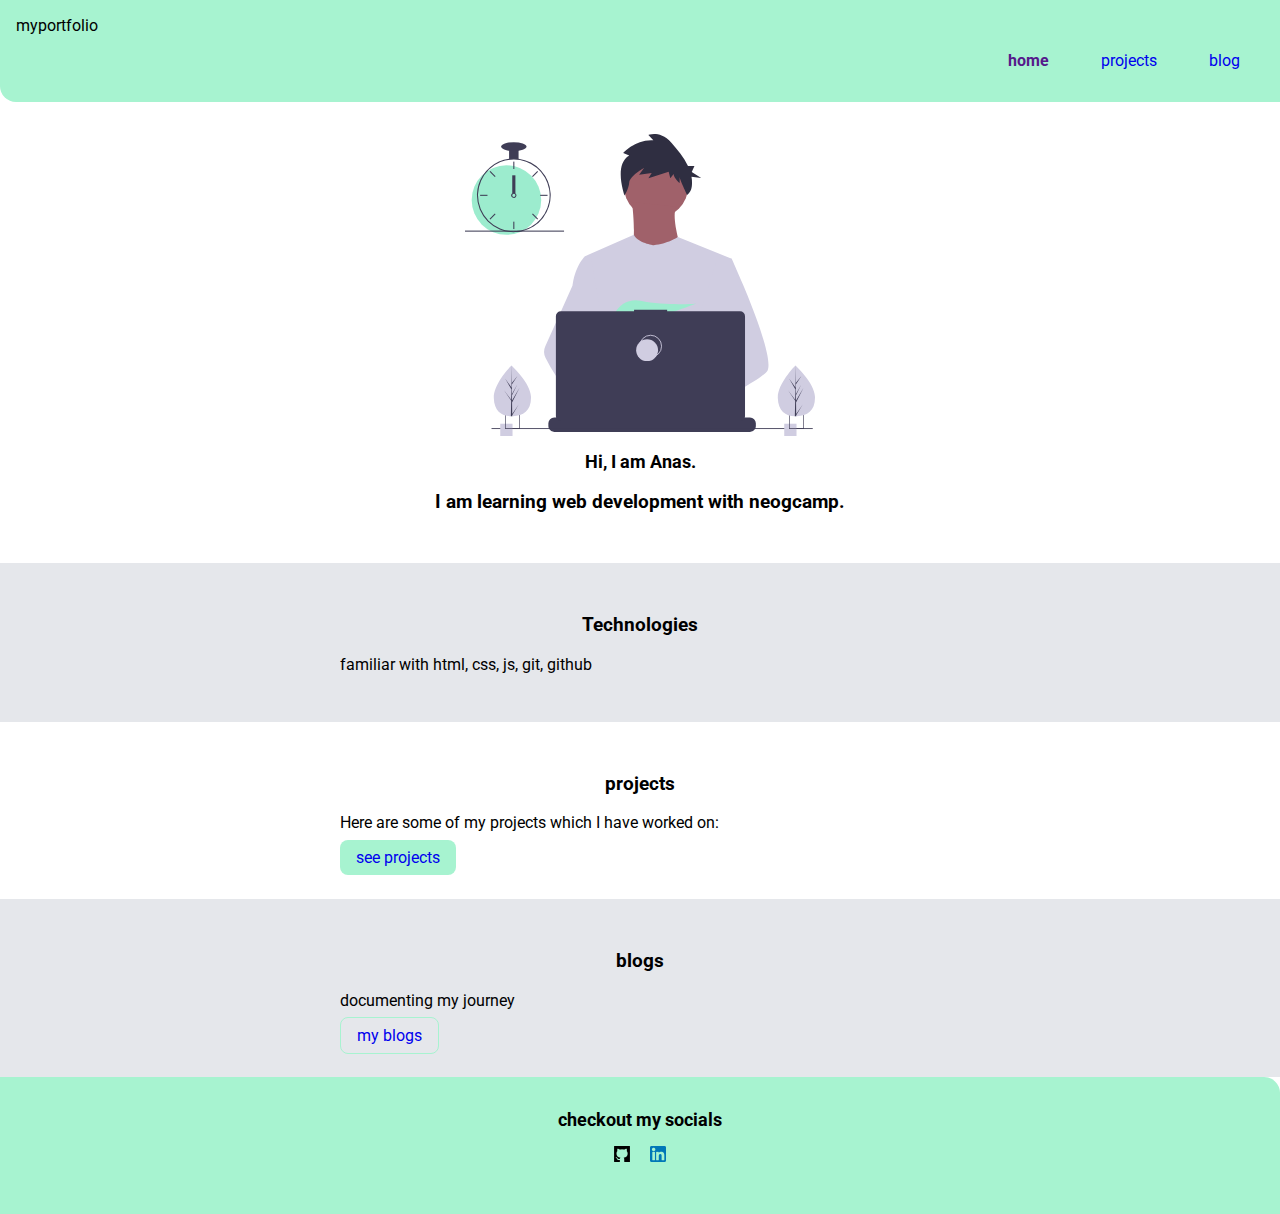
==== index.html @ 065e0af3 "first commit" ====
<!DOCTYPE html>
<html lang="en">
<head>
    <meta charset="UTF-8">
    <meta http-equiv="X-UA-Compatible" content="IE=edge">
    <meta name="viewport" content="width=device-width, initial-scale=1.0">
    <title>home | anas</title>
    <link href="style.css" rel="stylesheet"/>
</head>
<body>
    
    <nav class="navigation container">
        <div class="nav-brand">myportfolio</div>
        <ul class="nav-pills">
            <li class="list-item-inline">
                <a href="" class="link link-active">home</a>
            </li>
            <li class="list-item-inline">
                <a href="./projects.html" class="link">projects</a>
            </li>
            <li class="list-item-inline">
                <a href="./blogs.html" class="link">blog</a>
            </li>
        </ul>
    </nav>

    <header class="hero">
        <img class="hero-img" src="photo.svg" />
        <h2 class="hero-heading">Hi, I am Anas.</h2>
        <h3>I am learning web development with neogcamp.</h3>
    </header>

    <section class="section ow">
        <div class="container container-center">
            <h3>Technologies</h3>
            <p>familiar with html, css, js, git, github</p>
        </div>
    </section>

    <section class="section">
        <div class="container container-center">
            <h3>projects</h3>
            <p>Here are some of my projects which I have worked on:</p>
            <a href="./projects.html" class="link link-primary">see projects</a>
        </div>
    </section>

    <section class="section ow">
        <div class="container container-center">
            <h3>blogs</h3>
            <p>documenting my journey</p>
            <a href="./blogs.html" class="link link-secondary">my blogs</a>
        </div>
    </section>

    <footer class="footer">
        <div class="footer-header">checkout my socials</div>
        <ul class="social-links">
            <li class="list-item-inline"><a href='https://github.com/anasm11' target="_blank"><img class='logos' src='./github.png'></a></li>
            <li class="list-item-inline"><a href="https://www.linkedin.com/in/anas-m-23198121a/" target='_blank'><img class='logos' src='./linkedin.png'></a></li>
        </ul>
    </footer>
</body>
</html>
---- style.css ----
@import url('https://fonts.googleapis.com/css2?family=Roboto:wght@300&display=swap');

:root {
    --primary-color: #A7F3D0;
    --custom-gray: #E5E7EB;
}

body {
    font-family: 'Roboto', sans-serif;
    margin: 0px;
}

hr {
    margin: 2rem 0rem;
}

.container {
    padding: 0rem 1rem;
}

.container-center {
    max-width: 600px;
    margin: auto;
}

ins{
    text-decoration: none;
    margin: 0rem 3rem;
}

.link {
    text-decoration: none;
    padding: 0.5rem 1rem;
}

.link-primary {
    background-color: var(--primary-color);
    border-radius: 0.5rem;
}

.link-secondary {
    border-radius: 0.5rem;
    border: 1px solid var(--primary-color);
}


.list-non-bullet {
    list-style: none;
}

.list-item-inline {
    display: inline;
    padding: 0rem 0.5rem;
}

.navigation {
    background-color: var(--primary-color);
    
    padding: 1rem;
    border-bottom-left-radius: 1rem;
}

.nav-pills {
    text-align: right;
}

.navigation .link-active {
    font-weight: bold;
}

.hero {
    padding: 2rem;
    text-align: center;
}

.hero .hero-img {
    max-width: 350px;
    display: block;
    margin: auto;
}

.hero .hero-heading {
    color: var(--dark-gray);
    font-size: large;
}

.hero .heading-inverted {
    color: var(--primary-color);
    font-size: large;
}

.section {
    padding: 2rem;

}

.project-list >li{
	margin:3rem 0rem;
}

.section h3 {
    text-align: center;
}

.ow {
    background-color: var(--custom-gray);
}

.footer {
    background-color: var(--primary-color);
    padding: 2rem 0rem;
    text-align: center;
    border-top-right-radius: 1rem;
}

.footer .footer-header{
    font-weight: bold;
    font-size: large;
}

.footer ul {
    padding-inline-start: 0px;
}

.logos{
        height:1rem;
}
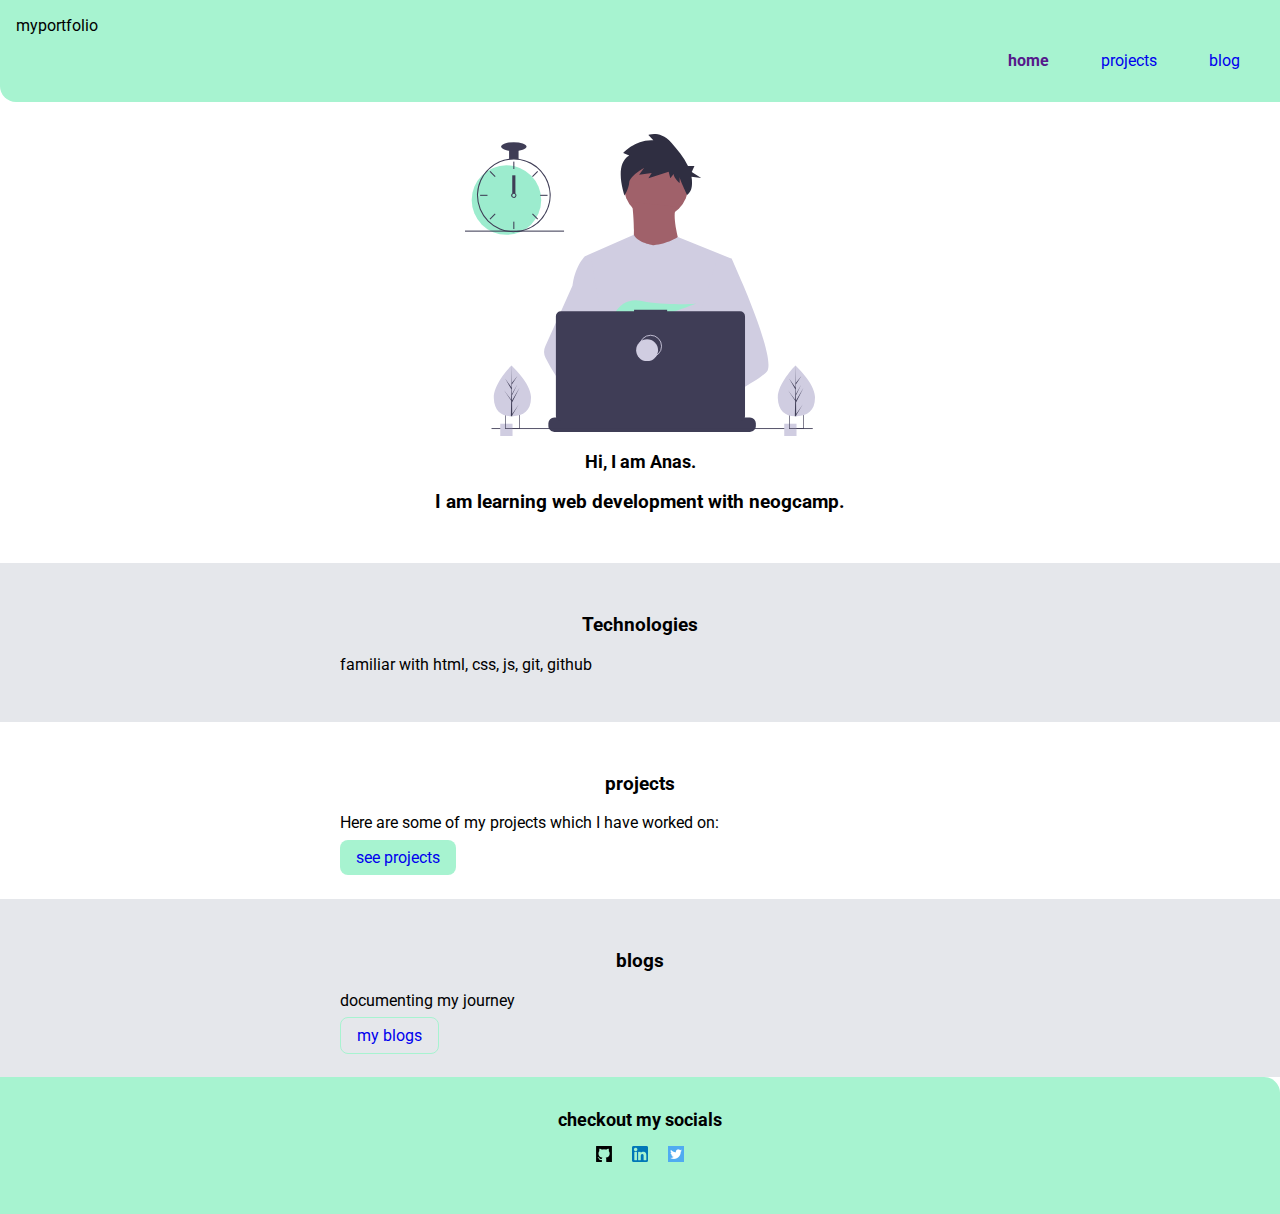
==== commit f7e13dcf: "twitter added" ====
--- a/index.html
+++ b/index.html
@@ -58,6 +58,7 @@
         <ul class="social-links">
             <li class="list-item-inline"><a href='https://github.com/anasm11' target="_blank"><img class='logos' src='./github.png'></a></li>
             <li class="list-item-inline"><a href="https://www.linkedin.com/in/anas-m-23198121a/" target='_blank'><img class='logos' src='./linkedin.png'></a></li>
+            <li class="list-item-inline"><a href="https://twitter.com/_t_s_b" target='_blank'><img class='logos' src='./twitter.png'></a></li>
         </ul>
     </footer>
 </body>
